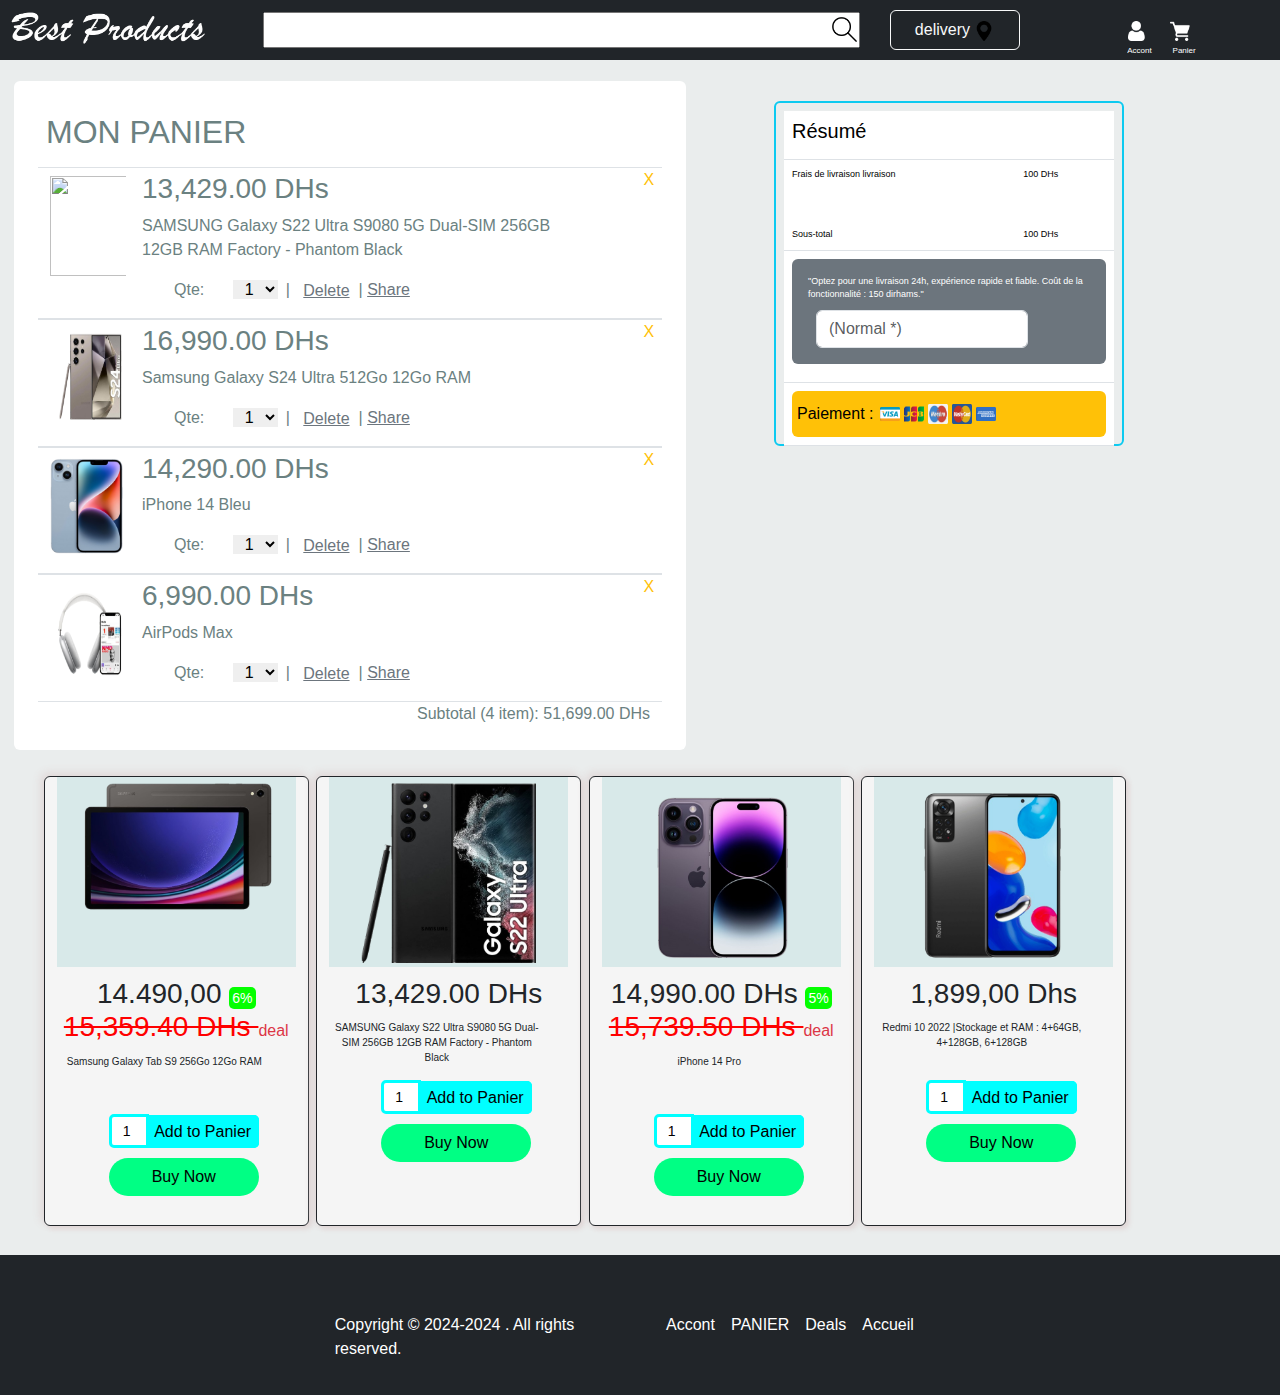
==== cart.html @ 6f2d9dd8 "Add files via upload" ====
<!DOCTYPE html>
<html lang="en">

<head>
    <meta charset="UTF-8">
    <title>PANIER</title>
    <link rel="stylesheet" href="./css 1 de  site web .css">
    <link rel="stylesheet" href="./css 2 de  site web .css">
    <link rel="stylesheet" href="./bootstrap.min.css">
    <link rel="stylesheet" href="https://cdnjs.cloudflare.com/ajax/libs/font-awesome/6.0.0-beta3/css/all.min.css">

</head>

<body class="PANIER">
    <header>
        <div class="fex">
            <div class="totol bg-dark p-2 header">
                <div class="menu text-white z-n1 position-absolute">
                    <img src="./menu-button-of-three-horizontal-lines.png" class="img-icon zind" alt="">

                    <div class="menu-w2  text-dark ">
                        <nav class="navbar navbar-expand-sm  menu-w12 bg-light justify-content-start">
                            <ul class="navbar-nav menu-w12">
                                <li class="nav-item"><a class="nav-link" href="#"> </a></li>
                                <li class="nav-item"><a class="nav-link" href="./Sign Up .html">Sign Up</a></li>
                                <li class="nav-item"><a class="nav-link" href="./Sign In.html">Sign In</a></li>
                                <li class="nav-item"><a class="nav-link" href="./cart.html">PANIER</a></li>
                                <li class="nav-item"><a class="nav-link" href="./deal.html">Deals</a></li>
                            </ul>
                        </nav>
                    </div>
                </div>
                <a href="./index.html">
                    <img src="./logo.png" class="logo">
                </a>
                <div class="form-inpu">
                    <input type="text" class="form res p-1" name="" id="">
                    <img src="./search.png " class="img-icone" alt="">
                </div>
                <button class="btn btn-outline-light buttondeliver p-0">delivery <img src="./maps-and-flags.png"
                        class="img-icon"></button>
                <div class="snavlimk">
                    <ul class=" navlimk">
                        <li st><a href="./general Account .html"><img src="./user.png" class=" img-icon"></a>
                        </li>
                        <li class="li2 mx-1"> <a href="./general Account .html"> Accont </a></li>
                        <li class=" wallet"><a href="./cart.html"><img src="./grocery-store.png"
                                    class="img-icon imsg-icon"></a></li>
                        <li class="li3"> <a href="./cart.html"> Panier </a></li>
                    </ul>
                </div>
            </div>
        </div>

    </header>

    <section class="row ">
        <article class=" row p-4 mx-4  col-sm-7  bg-white rounded" style="color:rgb(107, 129, 129);">
            <h2 class=" p-2">
                MON PANIER
            </h2>
            <div>
                <div>
                    <div class="row  border-bottom border-top border-darck border-1">
                        <img src="./S22u.png" class=" wh  col-3" alt="">
                        <div class="col-9 p-1 ere row">
                            <h3>
                                13,429.00 DHs
                            </h3>
                            <p class="sup "><a href="#" class="text-warning link">X</a></p>
                            <p class="">
                                SAMSUNG Galaxy S22 Ultra S9080 5G Dual-SIM 256GB 12GB RAM Factory - Phantom Black
                            </p>
                            <div class="row">
                                <form action="" class="vbdvd  mx-3">
                                    <label for="" class=" mx-3">Qte:</label>
                                    <select name="" id="" class="px-2 borderbottom mx-2 ">
                                        <option value="">1</option>
                                        <option value="">2</option>
                                        <option value="">3</option>
                                        <option value="">4</option>
                                        <option value="">5</option>
                                    </select>|
                                    <input type="submit" value="Delete" name="" id=""
                                        class="btn btn-link text-secondary  p-0 mx-2 ">|
                                    <a class="text-secondary" title="Share" href="#">Share</a>
                                </form>

                            </div>
                        </div>
                    </div>
                </div>
            </div>
            <div>
                <div>
                    <div class="row  border-bottom border-top border-darck border-1">
                        <img src="./9.png" class=" wh  col-3" alt="">
                        <div class="col-9 p-1 ere row">
                            <h3 class="col ">
                                16,990.00 DHs

                            </h3>
                            <p class="sup "><a href="#" class="text-warning link">X</a></p>

                            <p class="">
                                Samsung Galaxy S24 Ultra 512Go 12Go RAM
                            </p>
                            <div class="row">
                                <form action="" class="vbdvd  mx-3">
                                    <label for="" class=" mx-3">Qte:</label>
                                    <select name="" id="" class="px-2 borderbottom mx-2 ">
                                        <option value="">1</option>
                                        <option value="">2</option>
                                        <option value="">3</option>
                                        <option value="">4</option>
                                        <option value="">5</option>
                                    </select>|
                                    <input type="submit" value="Delete" name="" id=""
                                        class="btn btn-link text-secondary  p-0 mx-2 ">|
                                    <a class="text-secondary" title="Share" href="#">Share</a>
                                </form>

                            </div>
                        </div>
                    </div>
                </div>

            </div>
            <div>
                <div>
                    <div class="row  border-bottom border-top border-darck border-1">
                        <img src="./4.png" class=" wh  col-3" alt="">
                        <div class="col-9 p-1 ere row">
                            <h3>
                                14,290.00 DHs
                            </h3>
                            <p class="sup "><a href="#" class="text-warning link">X</a></p>


                            <p class="">
                                iPhone 14 Bleu </p>
                            <div class="row">
                                <form action="" class="vbdvd  mx-3">
                                    <label for="" class=" mx-3">Qte:</label>
                                    <select name="" id="" class="px-2 borderbottom mx-2 ">
                                        <option value="">1</option>
                                        <option value="">2</option>
                                        <option value="">3</option>
                                        <option value="">4</option>
                                        <option value="">5</option>
                                    </select>|
                                    <input type="submit" value="Delete" name="" id=""
                                        class="btn btn-link text-secondary  p-0 mx-2 ">|
                                    <a class="text-secondary" title="Share" href="#">Share</a>
                                </form>

                            </div>
                        </div>
                    </div>
                </div>
                <div>
                    <div>
                        <div class="row  border-bottom border-top border-darck border-1">
                            <img src="./a2.png" class=" wh  col-3" alt="">
                            <div class="col-9 p-1 ere row">
                                <h3>
                                    6,990.00 DHs
                                </h3>
                                <p class="sup "><a href="#" class="text-warning link ">X</a></p>

                                <p class="">
                                    AirPods Max </p>
                                <div class="row">
                                    <form action="" class=" vbdvd mx-3">
                                        <label for="" class=" mx-3">Qte:</label>
                                        <select name="" id="" class="px-2 borderbottom   mx-2 ">
                                            <option value="">1</option>
                                            <option value="">2</option>
                                            <option value="">3</option>
                                            <option value="">4</option>
                                            <option value="">5</option>
                                        </select>|
                                        <input type="submit" value="Delete" name="" id=""
                                            class="btn btn-link text-secondary  p-0 mx-2 ">|
                                        <a class="text-secondary" title="Share" href="#">Share</a>
                                    </form>

                                </div>
                            </div>
                        </div>
                    </div>

                </div>
            </div>
            <div class="d-flex justify-content-end">Subtotal (4 item): 51,699.00 DHs </div>


        </article>
        <article class="col-sm-4 px-5  rounded " style="color:rgb(107, 129, 129);">
            <div class="w border-2  rounded  border-info mx-auto p-2" style="border: 2px solid skyblue; width: 350px; height: 345px;margin: 20px 0; position: relative;right: 8px;">
                <table class="table w  hollo ">
                    <thead>
                        <th colspan="2">
                            <h1 style="font-size: 20px !important ; white-space: nowrap;">Résumé </h1>
                        </th>
                    </thead>
                    <tbody>
                        <tr style="border-bottom: #fff;height: 60px !important;">
                            <td> Frais de livraison livraison</td>
                            <td>100 DHs</td>
                        </tr>
                        <tr>
                            <td>Sous-total</td>
                            <td> 100 DHs</td>
        
                        </tr>
                        <tr>
                            <td colspan="2" class="  ">
                                <form class="bg-secondary text-white rounded-2 p-3 px-3">
                                    <label class="form-label " for="">"Optez pour une livraison 24h, expérience rapide et
                                        fiable. Coût de
                                        la fonctionnalité : 150 dirhams." </label>
                                    <input type="text" list="livrai" class="form-control   mx-5 w-75"
                                        placeholder="(Normal *)                                    ▼">
                                    <datalist id="livrai">
        
                                        <option value="24 H">
                                        <option value="48 H">
                                        <option value="56 H">
                                        <option value="80 H">
                                    </datalist>
                                </form>
                            </td>
                        </tr>
                        <tr>
                            <td colspan="2">
                                <a href="./card bank.html" style="text-decoration: none !important; color: #000;width: 100%;">
                                    <div class=" bg-warning rounded-2 "
                                        style="width: 100% !important;padding:5px !important;">
                                        <h6 class="my-2 divcart  " style=" font-size: 10 !important; ;">Paiement :
                                            <div class="d-inline "> <img src="./visa.png" class="mine"><img src="./jcb.png"
                                                    class="mine"><img src="./card (1).png" class="mine"><img src="./card.png"
                                                    class="mine"><img src="./american-express.png" class="mine"></div>
                        
                                        </h6>
                                    </div>
                                </a>
                            </td>
                        </tr>
        
                    </tbody>
                </table>
        
            </div>
          

        </article>
        <article class="row mt-3 mx-auto">
            <div class="Abn  col-sm-4 col-lg-4 col-xl-3  container-fluid">
                <div class="div001">
                    <div class="div002">
                        <a href="./proudact.html"> <img class="img001" src="./20.png" draggable="false" alt=""></a>
                    </div>
                </div>
                <h3 class="h3001">14.490,00 <span class="span001"> 6%</span> <span class="span002"> 15,359.40 DHs </span> <a href="./Deals.html"
                        class="text-danger link">deal</a></h3>
                <p class="p001">
                    Samsung Galaxy Tab S9 256Go 12Go RAM 
                </p>
                <div class="div003">

                    <div class="div004">
                        <div class="div005">
                           <form action="">

                                <input type="text" id="" class="input001" name=" " value="1 " pattern="[0-9]"
                                    maxlength="3"><a href="./cart.html">
                                    <span class="span003">Add to Panier</span>
                                </a>
                            </form>
                        </div>
                        <div class="div005">
                            <a href="./pay.html"> <span class="span004">Buy Now</span></a>
                        </div>
                    </div>
                </div>
            </div>
            <div class="Abn  col-sm-4 col-lg-4 col-xl-3  container-fluid">
                <div class="div001">
                    <div class="div002">
                        <a href="./proudact.html"> <img class="img001" src="./S22.png" draggable="false" alt=""></a>
                    </div>
                </div>
                <h3 class="h3001"> 13,429.00 DHs</h3>
                <p class="p001">
                    SAMSUNG Galaxy S22 Ultra S9080 5G Dual-SIM 256GB 12GB RAM Factory - Phantom Black
                </p>
                <div class="div003">

                    <div class="div004">
                        <div class="div005">
                             <form action="">

                                <input type="text" id="" class="input001" name=" " value="1 " pattern="[0-9]"
                                    maxlength="3"><a href="./cart.html">
                                    <span class="span003">Add to Panier</span>
                                </a>
                            </form>
                        </div>
                        <div class="div005">
                            <a href="./pay.html"> <span class="span004">Buy Now</span></a>
                        </div>
                    </div>
                </div>
            </div>
            
            <div class="Abn  col-sm-4 col-lg-4 col-xl-3  container-fluid">
                <div class="div001">
                    <div class="div002">
                        <a href="./proudact.html"> <img class="img001" src="./5.png" draggable="false" alt=""></a>
                    </div>
                </div>
                <h3 class="h3001">   14,990.00 DHs     <span class="span001">  5%</span> <span class="span002">  15,739.50 DHs  </span> <a
                    href="./Deals.html" class="text-danger link">deal</a></h3>
                <p class="p001">
                    iPhone 14 Pro
                </p>
                <div class="div003">

                    <div class="div004">
                        <div class="div005">
                            <form action="">

                                <input type="text" id="" class="input001" name=" " value="1 " pattern="[0-9]"
                                    maxlength="3"><a href="./cart.html">
                                    <span class="span003">Add to Panier</span>
                                </a>
                            </form>
                        </div>
                        <div class="div005">
                            <a href="./pay.html"> <span class="span004">Buy Now</span></a>
                        </div>
                    </div>
                </div>
            </div>

            
            <div class="Abn  col-sm-4 col-lg-4 col-xl-3  container-fluid">
                <div class="div001">
                    <div class="div002">
                        <a href="./proudact.html"> <img class="img001" src="./23.png" draggable="false" alt=""></a>
                    </div>
                </div>
                <h3 class="h3001">     1,899,00 Dhs</h3>
                <p class="p001">
                    Redmi 10 2022 |Stockage et RAM : 4+64GB, 4+128GB, 6+128GB
                </p>
                <div class="div003">

                    <div class="div004">
                        <div class="div005">
                            <form action="">

                                <input type="text" id="" class="input001" name=" " value="1 " pattern="[0-9]"
                                    maxlength="3"><a href="./cart.html">
                                    <span class="span003">Add to Panier</span>
                                </a>
                            </form>
                        </div>
                        <div class="div005">
                            <a href="./pay.html"> <span class="span004">Buy Now</span></a>
                        </div>
                    </div>
                </div>
            </div>
        </article>


    </section>
    <footer class="bg-dark text-white mt-5 ">
        <div class="row">
            <div class="col pt-4">Copyright © 2024-2024 . All rights reserved.</div>
            <div class="col nav">
                <nav class="navbar navbar-expand-sm p-0">
                    <div class="container-fluid">
                        <ul class="navbar-nav ">

                            <li class="nav-item"><a class="nav-link text-white" href="./general Account .html" target="_blank">Accont</a></li>
                            <li class="nav-item"><a class="nav-link text-white" href="./cart.html"  target="_blank">PANIER</a></li>
                            <li class="nav-item"><a class="nav-link text-white" href="./deal.html" target="_blank">Deals</a></li>
                            <li class="nav-item"><a class="nav-link text-white" href="./index.html" >Accueil</a></li>

                        </ul>
                    </div>
                </nav>

            </div>
        </div>
    </footer>

    <script  src="./bootstrap.bundle.min.js"></script>
</html>
---- css 1 de  site web .css ----
* {
    padding: 0;
    margin: 0;
    box-sizing: border-box;
    font-family: Arial, Helvetica, sans-serif;
    list-style: none;
}





.wh {
    height: 100px !important;
    width: 100px !important;
    position: relative;
    top: 8px;

}
.Addrescc{
    width: 120% !important;
}

.PANIER {
    background-color: #eaeded;

}

.article2 {
    height: 220px !important;
    padding-top: 10px;

}

.ccc {
    width: 380px;
    position: relative;
    top: -30px;
    right: 45px;
}

.img-icone,
.cart,
.Buya,
.img1,
.img-proudact,
.form-inpu,
.hedin {
    position: relative;
}

.logo {
    width: 140px;
    opacity: 0, 1;
}

.img-icon {
    width: 20px;
    z-index: 2;
}

.img-icone {
    width: 35px;
    right: 33px;
}

.conta,
.contaa {
    position: absolute;
    z-index: -11;
}

.body {
    background-color: #000;
    width: 100px;
    height: 100px;

}

.snavlimk {
    width: 18%;
}

.navlimk {
    display: flex;
    justify-content: space-between;
    align-items: center;
    width: 55%;
    margin: auto;


}

.form-control {
    position: relative;
    right: 40px !important;
}

.menu-w12 {
    z-index: -100;
    opacity: 0;
}

.hedin {

    top: 60px !important;
    height: 25px !important;


}

.sup {
    position: absolute;
    top: 0;
    right: -108% !important;

}

.ere {
    position: relative;
}

.fex {
    position: fixed;
    top: 0;
    width: 100%;
    z-index: 100;
}




.link-nav {
    text-decoration: none;
}

.link-nav:hover {
    text-decoration: underline;
    color: cadetblue !important;
}

.totol {
    display: flex;
    justify-content: space-between;
    align-items: center;
}

.logo {
    width: 200px;

}

.buttondeliver {
    width: 80px;

}

.buttondeliver:hover {
    background-color: #fff;
    color: #000;

}

.cartm {
    width: 70%;
    padding-left: 35px;

}

.form-inpu {
    width: 50%;
    display: flex;
    justify-content: end;
    align-items: center;

    left: 30px;
}

.form-inpu input {
    width: 100%;
}

.tol {
    height: 200px;
    background-color: aliceblue;
}

.continier {
    height: 80%;
    width: 100%;
    border-radius: 5px;
    /* transform: translate(-15px,0); */
}

.hvh {
    /* | */
    /* color: #fff; */
    width: 10px;
    position: relative;
    left: -20px;
}


/*  cart    */
.products {
    background-color: #f5f5f5;
    width: 270px;
    height: 450px;
    font-size: 10px;
    border-radius: 6px;
    padding: 10px 20px !important;
    box-shadow: 3px 3px 5px rgb(224, 214, 214), -3px -3px 10px rgb(224, 214, 214);
    transition: ease;
}

.products:hover {
    /* box-shadow: 
    
    320px 450px 5000px rgba(150, 145, 145,0.5) , 840px 450px 5000px rgba(150, 145, 145,0.5) , 580px 450px 5000px rgba(150, 145, 145,0.5) , -300px -450px 5000px rgba(150, 145, 145,0.5) , 60px 450px 5000px rgba(150, 145, 145,0.5) ,-210px 450px 5000px rgba(150, 145, 145,0.5) , */
    /* box-shadow: 3px 3px 1000px rgb(150, 145, 145),-3px -3px 10px rgb(150, 145, 145); */

    transition-delay: 1s;
}

.div1 {
    height: auto;
    overflow: hidden;
}
.contini{
    position: relative;
    bottom: 40px;
}
.div101 {
    width: 60%;
    margin: auto;
}

.container-d {
    height: 100% !important;

}

.fg {
    margin: 0px auto 2px auto;
    font-size: 14px;
    white-space: nowrap;
    text-align: center !important;
    color: red !important;
    width: 100%;
}

.leine {

    left: -5px;
}



.div2 {
    border-radius: 3px;
    background-color: #e4cdce;
    color: #e33246;
    padding: 2px !important;


}

.Buy {
    background-color: green !important;
    color: #fff !important;
    margin-top: 8px !important;
    width: 205px !important;
    border-radius: 25px !important;
    margin: auto;


}

.col-sm-12 .Buy {
    background-color: #246 !important;
    transform: translate(26px);
    width: 180px !important;

}

.bbuy {

    border-radius: 0 10px 10px 0 !important;
    position: relative;
    left: -20px !important;

    width: 150px !important;
    height: 37px;
    background-color: rgb(0, 255, 170) !important;

}

.bbuy:hover {
    color: #000 !important;

}

.input-number {
    font-size: 16px;
    padding: 0 17px 0 10px;
    height: 37px;
    border-radius: 10px 0 0 10px;
    border: 2px solid aquamarine !important;

}


.link {
    text-decoration: none;
    font-size: 16px;
}

.prix {
    /* text-align: center; */
    margin: 3px 0;
    font-weight: bold;
    font-size: 16px;
    margin-left: 12px;
    width: 100%;
    text-align: center;
}

.cartlaptop .prix {
    text-align: center;
    width: 90%;


}

.img-proudact {
    margin: auto;
    display: block;
    width: 98%;
    height: 160px;
    border-radius: 15px;

    bottom: 15px;
}


.preve {
    height: 40px;
    margin: 35% 0;
}

.carousel-item {
    height: 100%;
    word-wrap: break-word;
    height: 150px;
    overflow: hidden !important;
}


.cartlaptop {
    width: 103%;
}

.cartlaptop {
    max-width: 673px !important;
}

.Buya {
    display: block;
    position: relative;
    left: -20px;
}

.input-number2 {
    position: relative;
    left: 135px;
    width: 50px;

}

.input-number3 {
    position: relative;
    left: 80px;
}

/* fin   cart    */




.cart {
    margin: 10px auto !important;
    right: 10px;
    transition: 0.5s ease;

}

.cart:hover {

    transform: scale(1.1);
    z-index: 100;
    transition-delay: 1s;
}

article {
    margin: 0 auto;
    /* transform: translate(40px ); */
    padding-left: 50px !important;



}



body {
    background-color: #f4f4f4;
}

section {
    transform: translate(2px, 81px);
    width: 90%;
    margin: 0 auto 100px auto;

}




footer {
    height: 140px;
    display: flex;
    justify-content: center;
    align-items: center;
}



.img1 {
    height: 208px;
    width: 100%;
    top: -20px;

}

.div1 {
    height: 260px;
    padding-top: 20px;
}

.pex {
    padding: 0 20px !important;
}

.Optez {
    width: 138%;
    margin: 60px 0 10px 0 !important;

}

.li2 {
    position: relative;
    top: 20px;
    right: 37px;
    transform: scale(0.5);
}
.li3{
    position: relative;
    top: 20px;
    right: 64px;
    transform: scale(0.5);
}
.wallet{
    position: relative;

    right: 35px; 
}


.li2 a,
.li2 span
,.li3 a
 {
    color: #fff;
    text-decoration: none;
}

.span {
    position: relative;
    top: 20px;
    left: 25px;
    font-size: 8px;
    color: #FFF;
}

.conte {
    width: 100px;
    height: auto;
    position: relative;
    top: 0px;
    left: 00px;
    border: none;
    transform: translate(-55px);
}


.buttondeliver {
    height: 40px !important;
    width: 130px !important;
    display: flex;
    justify-content: start;

}

@media screen and (max-width:480px) {
    .conta {
        width: 40px;
        padding: 10px 30px 10px 10px !important;
        border-radius: 4px;
        background-color: #fff;
        word-wrap: break-word;
        z-index: 100;
        transform: 2s;


    }

    .article02 {
        /* transform: scale(0.8) !important; */
        width: 98% !important;
        margin: 0 !important;


    }

    .f-size {
        font-size: 10px !important;
    }

    .rounded-5 {
        width: 50% !important;
    }

    .cart {
        transform: scale(1, 0.9) !important;

    }

    .ABC {}

    .cart:hover {
        transform: scale(1);

    }

    .span {
        opacity: 0;
        position: absolute;
    }

    .style-with {
        display: flex;
        justify-content: space-between !important;
        align-items: center;
       
       
        
    }

    .li2,.li3 {
        opacity: 0
    }

    * {
        font-size: 13px !important;
    }
    .mrg-x {
        margin: 0;
    }

    .Addressq {
        background-color: #d1f5f5;
        transform: scale(1);

    }
    /* .cssd{
        transform: scale(0.8) !important;
       
    } */

    .wh {
        width: 80px !important;
        height: 70px !important;
        margin-bottom: 10px;
        display: block;
    }

    .article2 {
        height: auto !important;
        padding: 10px 0 !important;
        margin-top: 20px auto !important;
        width: 500px !important;
        transform: translate(20px, 30px);
        position: relative;
        left: 30px;
    }

    .Paiementd {
        width: 450px !important;
        margin: auto;
    }

    .Votre {
        transform: translate(-30px);
    }

    .Votre2 {
        transform: translate(-30px, -30px) !important;
    }

    .PANIER {
        padding-bottom: 40px !important;
    }

    .vbdv {

        transform: scale(0.8);
        position: relative;
        left: -15px !important;
    }

    .vbdvd {
        transform: scale(0.8);
        position: relative;
        left: -15px !important;
        display: flex;
        justify-content: space-between;
    }

    .Optez {
        width: 90% !important;
        margin: auto;
    }

    .navlimk {
        position: relative;
        left: -30px;

    }

    .div101 {
        width: 200%;
        position: relative;
        right: 50%;
    }

    .menu {
        z-index: 100 !important;
        position: relative !important;
        width: 20px;
    }

    .zind {
        z-index: 1;
        height: 20px;
        transform: translate(0, 8px);

    }

    .menu-w12 {
        z-index: 100;
        opacity: 1;

    }

    .menu-w2 {
        z-index: 100;
        transform: translate(3px, -2px);
        height: 13px;
        width: 14px;
        border-radius: 3px;
        /* background-color: red; */
        padding-top: 20px;

        overflow: hidden;
    }

    .menu-w2:hover {
        width: 100px;
        height: 100vh;
        background-color: #FFF;
        /* position: relative; */
        box-shadow: 3px 3px rgb(156, 230, 255);
        left: -8px;
        top: -30px;
        z-index: 100 !important;
        padding-left: 20px;
        position: fixed;


    }

    .hedin {
        opacity: 0;
        position: absolute;
    }

    .conta:hover {
        width: auto;
        height: auto;
        padding: 30px;
    }

    .header {
        padding: 0px 5px !important;
        height: 50px;
        width: 100%;

    }

    .img-icone {

        position: absolute;
        right: 200%;
        z-index: -111 !important;

    }

    .imsg-icon {
        margin: 2px;
    }

    .logo {
        width: 65px !important;
        height: 25px;
    }

    .res {
        padding: 0 5px !important;
        width: 130% !important;
        border: none;
        color: #000;
        font-size: 10px;
        background-color: #fff 0.5;
        height: 18px;
        border-radius: 4px;
        position: relative;
        right: 20px;
    }

    .buttondeliver {
        position: absolute;
        z-index: -1;
    }

    /* .img-icon{
        width: 23px;
    } */

    section {
        position: relative;
        top: -50px !important;
        left: -19px !important;
        margin-bottom: -17px !important;
        padding: 0 !important;
        width: 104%;
        overflow: hidden;
    }

    section[class*="ABC"] article:first-child {
        padding-top: 20px !important;

    }

    article {
        margin: 0 !important;
        width: 103% !important;
        position: relative;
        left: 17px !important;
    }

    .cart {

        margin-right: 10px !important;
        position: relative;
        left: -59px
    }



    /*  cart */


    .products {
        background-color: #f5f5f5;
        width: 51% !important;
        height: 348px !important;
        font-size: 10px;
        border-radius: 6px;
        padding: 10px 20px !important;
        box-shadow: 3px 3px 10px rgb(150, 145, 145);
        overflow: hidden;
        text-align: center;
    }

    .preve {
        position: relative;


    }

    .img1 {
        height: 90% !important;
        width: 100%;

    }

    .thick-tex {
        font-size: 13px;
        position: relative;

    }

    .thick-tex {
        position: absolute;
        opacity: 1;
    }




    .cart {
        width: 100%;
        padding: 0 !important;
        margin: 0;
        border: none;

    }

    .products {
        width: 100% !important;
        position: relative;
        right: -20px;

    }

    .contaner1 {
        display: contents;



    }






    /* fin cart */


    .nnm {
        width: 50%;
    }
}

@media screen and (min-width:480px) and (max-width:770px) {
    .img-icone {

        z-index: -111;
    }
    
    

    section {
        position: relative;
        top: -6px;
    }
    

    .buttondeliver {
        font-size: 10px;
        height: 27px;
        padding: 0;
        position: relative;
        left: 20px;
        width: 90px !important;
    }

    .form-inpu {
        width: 60% !important;
        position: relative;
        left: 25px;

    }

    .res {
        height: 27px;
        font-size: 12px;
    }

    .logo {
        width: 90px !important;
        height: 30px;
    }

    .hedin {
        position: relative;
        top: 67px;
    }

    .snavlimk {
        position: relative;
        left: -20px;
    }

    .img-icon {
        margin-left: 10px;
    }
    .liste li,table p {
        font-size: 12px !important;      
      }
    .Modèle{
        margin-top: 10px;
        font-size: 19px !important;
    }
    .hedin{
        position: relative;
        top: 50px !important;
    }
    i{
        position: relative;
        left: -20px;
        height: 40px;
    }
    .contaner5 {
        width: 90% !important;
        height: auto !important;
        margin: auto;
        transform: scale(1.2);
    }
}
---- css 2 de  site web .css ----
*{
    padding: 0;
    margin: 0;
    box-sizing: border-box;
}
h1{
    /* color: greenyellow;
    margin: 30px auto;
    width: 500px;
    font-size: 40px; */
  
    
}
.article2{
    position: relative;
    top: -140px;
    left: 20px;
}


.Addressd{
    background-color: #d1f5f3;
}

.container-3{
    padding: 10px !important;
    width: 50% !important;
}

.container-6{
    width: 50% ;
}

.link{
    color: white;
    text-decoration: none;
}
.bg-Léger{
   width: 260px;
   margin: 3px 0 0 0;
   padding: 5px;
   border-radius: 5px;
   background-color: #ffcdb2;
}
.contaner1{
    /* display: flex; */
    justify-content: center;
    align-items: center;
}

.contaner10{
    /* transform: scale(0.8); */ 
    margin: auto !important;
}
.invalid-feedback,.valid-feedback{
font-size: 8px !important;

}
.article02{
    position: relative;
    top: 0px;
}
.contaner2{

    width: 100% !important;
    height: 500px;
    padding: 10px;
    /* display: flex; */
    justify-content: center;
    align-items: center;
    background-color: #fff;
    border: 1px solid black;
    
}
.ccc2{
    width: 320px !important;
    position: relative;
    top: -30px !important;
    right: 35px;


}
.Addressq{
    background-color: #d1f5f5;
    transform: scale(0.8);
    
}


label{
    background:none !important;
    border: none !important;
    
}

.TOUTS{
    background-color: #edbeb6f2;
}
.contaner3{
    background-color: rgb(19, 217, 19) !important;
    
}

.Address{
    font-size: 23px;
    margin-top: 5px;
    text-align: center;
    font-weight: bold;
    color: #fff;

}
.dis{
    display: block;
}
.Addresc{
    background-color: #FFC107;
    
}
.contaner5{
    width: 750px !important;
    height: auto;
    padding: 10px;
    background-color: #fff;
    border: 1px solid rgb(131, 122, 122);
    margin-top: 30px;
    padding: 0;
    font-size: 13px !important;
}
.df{
    position: relative;
    bottom: 30px;
}

.formposi{
    position: relative;
    right: 24px;
}
.btn-danger{
    background-color: #fe3851 !important;

}
.btn-outline-dark:hover{
     background-color: #fff !important;
     color:#fe3851 !important ;
     border:1px solid #fe3851 !important;
}
.rounded-5{
    font-weight: bold !important;

}
.w-500{
    width: 150px !important;
}

.mine{
    width: 20px !important;
    height: 20px !important;
    margin: 0 2px;
}

.ccc2{
    width:400px !important;
    position: relative;
    top: 20px;
    
}

.borderbottom{
    border:none!important;
}
.hollo tr{
    font-size: 9px !important;
}


.style-product{

    word-wrap: break-word !important;
    width: auto !important;
    
    margin-left: 12px;




}
.Modèle{
    font-size: 20px;
    font-weight: bold;
}

.liste li{
    font-size: 12px !important;
    list-style-type: disc;
}

.design-img{

    
    height: 220px !important;
    margin: 10px !important;
    position: relative;
    right: 30px;
}
.bales1{
    margin-top:10%;
    border: 2px solid rgb(33, 33, 5);
    border-radius: 5px;
    min-height: 60% !important;
}
.mt-5{
    margin-top: 90px !important;
}
.logo12{
    width: 25% !important;
}

.Abn {
    border: 1px solid;
    min-height: 450px;
    max-height: 450px;
    width: 265px !important;
    border-radius: 6px;
    box-shadow: 3px 3px 5px rgb(224, 214, 214), -3px -3px 10px rgb(224, 214, 214);

    overflow: hidden;
    
    background-color: #f5f5f5;
    margin:10px auto !important;
}
.cssd{
    width: 50%;
}

.div001 {
    max-height: 180px;
    min-height: 190px;
    min-width: 210px;
    background-color: rgb(216, 233, 233);
    padding: 4px;
}

.div002 {
    min-width: 200px;
    max-width: 90%;
    min-height: 180px;
    max-height: 180px;
  
    padding: 2px 0 10px 0 ;
    margin: auto;

}

.img001 {
    max-width: 100%;

    max-height: 180px !important;
    margin: auto;
    display: block;
}

.p001 {
    text-align: center;
    max-width: 90%;
    min-height: 50px;
    font-size: 10px;

}

.div003 {
    width: 90%;
    margin: auto;
}

.span001 {
    padding: 3px;
    background-color: rgb(4, 255, 0);
    border-radius: 5px;
    color: #fff;
    font-size: 14px;
}

.h3001 {
    text-align: center;
    margin: 10px auto;

}

.span002 {
    color: #f00;
    text-decoration: line-through;
}

@media screen and (min-width:480px) and  (max-width:768px) {
    .cssd{
        transform: scale(0.9) !important;
        width: 70%;
        margin: auto;
       
    }
   
}


@media screen  and (max-width:480px) {

    .p001 {
        font-size: 14px;
    }

    .span-div1 {
        width: 100px !important;
        font-size: 13px;

    }
   

    
    .span-botun{
        font-size:13px ;
    }

    .cssd{
        transform: scale(0.9) !important;
        width: 90%;
        margin: auto;
       
    }
    .container-6 {
        width: 100% !important;
    }
    .container-3{
        padding: 10px !important;
        width: 100% !important;

    }
 

    .bales1{
        margin:10% auto !important;
        width: 93% !important;
        
        min-height: 60% !important;
    }
    .dis{
        display: flex;
        justify-content: space-around;
        align-items: start;
    }
    .BNB{
        width: 100px !important;
        position: relative;
        bottom: 10px;
    }
    .design-img{

        margin: auto;
        width:80% !important;
        border-right: none;
        
    }   
    .style-product{

        height: auto !important;
        word-wrap: break-word !important;
        width: auto !important;
        margin: auto;
        display: flex;
        justify-content: center !important;
        margin-bottom: 20px;
        
      
        
    
    
    
    }

    .liste li,table p {
      font-size: 10px !important;      
    }
    .Modèle{
        font-size: 10px !important;
        font-weight: bold;
    }
    .div005{
       font-size: 10px;
       
    }
    .span004,.span003{
        width: 90px !important;
        padding: 10px !important;
    }
    .input001{
        height: 32px;
        padding: 0px !important;
        position: relative;
        top: 2px;

    }
    .Abn{
        max-height: 28px !important;
        min-height: 280px !important;
        overflow: hidden;
        width: 90% !important;
        margin: auto;
        font-size: 13px !important;
        position: relative;
        right: 10px;
        
        
    }
    article{
        padding: 0 !important
    }
    .cssd3{
       
        width: 100% !important;
     margin: auto !important;

    }
    .cv12{
        width: 100% !important; 
     margin: auto;
    }
    .logo12{
        width: 50% !important;
        margin: auto;
    }
}


.p001{
    margin-bottom:10px;
}




.input001{
    width: 40px;
    padding: 5px;

    text-align: center;
    font-size: 14px;
    border: 3px solid rgb(0, 255, 255);
    border-radius: 5px 0 0 5px;
    height: 34px;
    padding: 0px !important;
    position: relative;
    z-index: 10000;
   

}
.div004 a{
    color: black;
    text-decoration: none;
    text-align: center;
}
.div005{
    margin-left: 40px;
}

.span003{
    background-color: rgb(0, 255, 255);
    padding: 6px;
    position: relative;
    right: 7px;
    top: 1px;
    border: 2px solid rgb(0, 255, 255);
    border-radius: 0 5px 5px 0;
}
form{
    margin-bottom: 10px !important;

}

.span004{
    background-color: rgb(0, 255, 132);
    border-radius: 25px  ;
    display: block;
    width: 150px  ;
    padding: 7px;


}
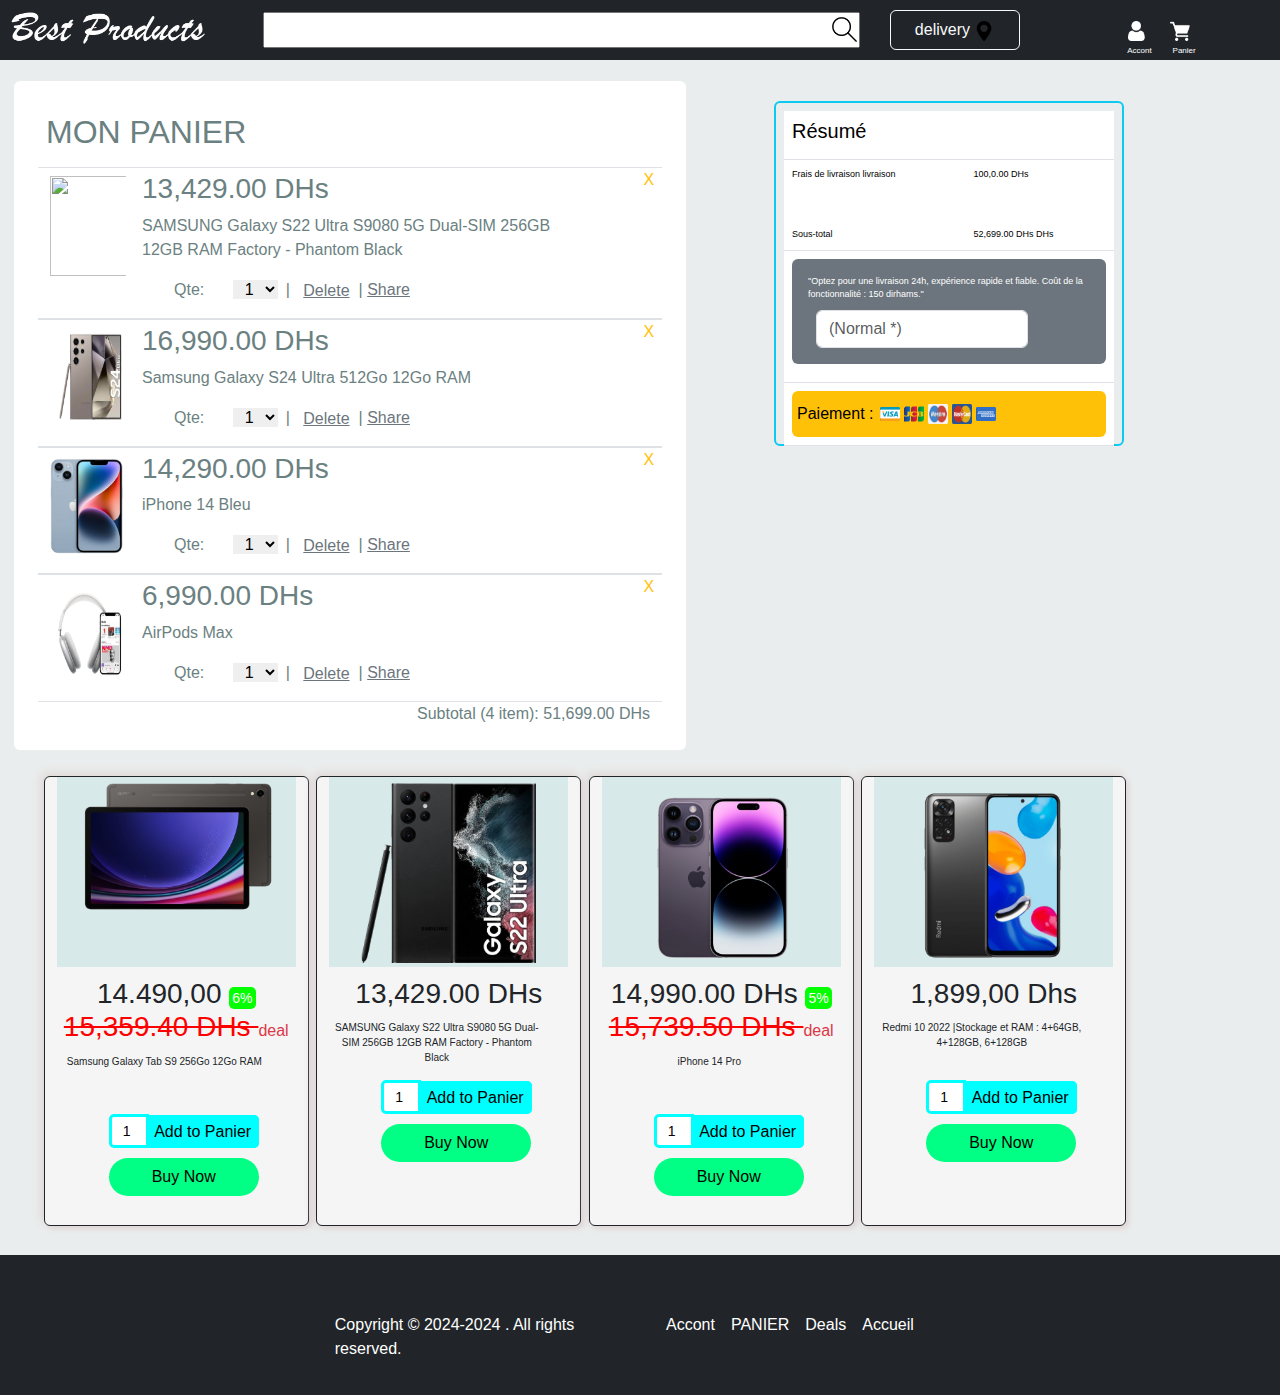
==== commit 9f0952c2: "Update cart.html v2" ====
--- a/cart.html
+++ b/cart.html
@@ -207,11 +207,11 @@
                     <tbody>
                         <tr style="border-bottom: #fff;height: 60px !important;">
                             <td> Frais de livraison livraison</td>
-                            <td>100 DHs</td>
+                            <td>100,0.00 DHs</td>
                         </tr>
                         <tr>
                             <td>Sous-total</td>
-                            <td> 100 DHs</td>
+                            <td> 52,699.00 DHs  DHs</td>
         
                         </tr>
                         <tr>
@@ -399,4 +399,5 @@
     </footer>
 
     <script  src="./bootstrap.bundle.min.js"></script>
-</html>+</body>
+</html>
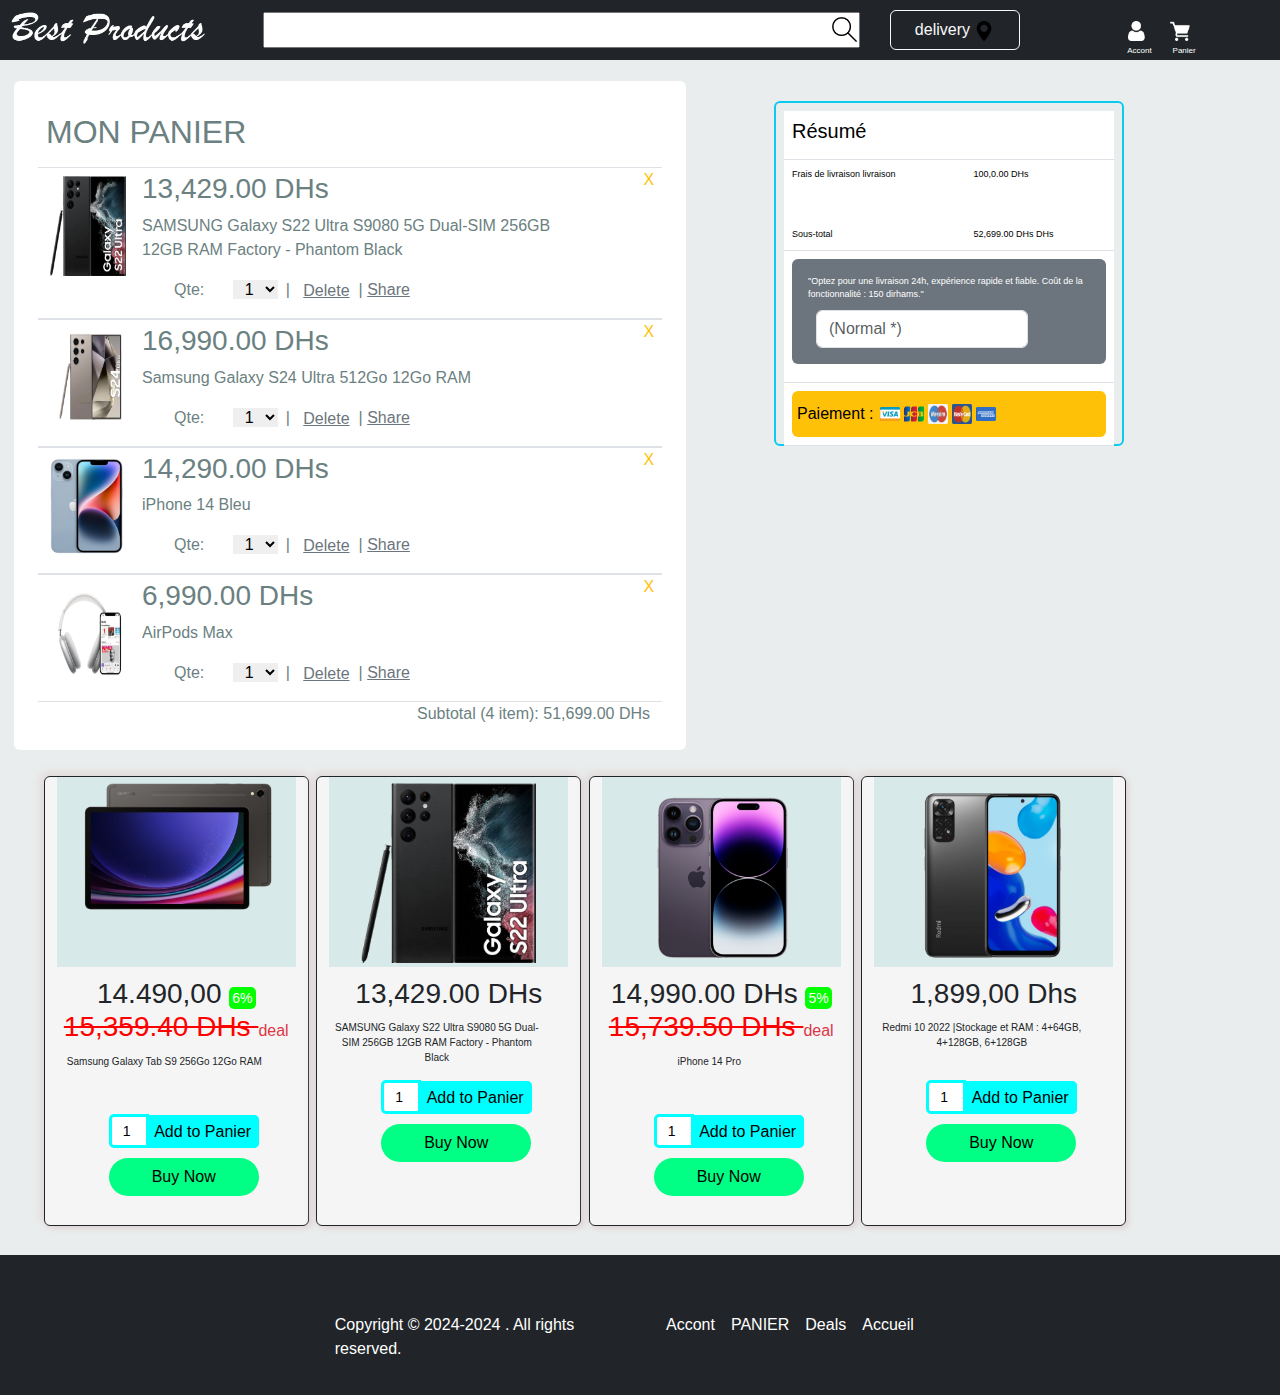
==== commit 13b17e79: "Update cart.html v3" ====
--- a/cart.html
+++ b/cart.html
@@ -62,7 +62,7 @@
             <div>
                 <div>
                     <div class="row  border-bottom border-top border-darck border-1">
-                        <img src="./S22u.png" class=" wh  col-3" alt="">
+                        <img src="./S22.png"  class=" wh  col-3" alt="">
                         <div class="col-9 p-1 ere row">
                             <h3>
                                 13,429.00 DHs
